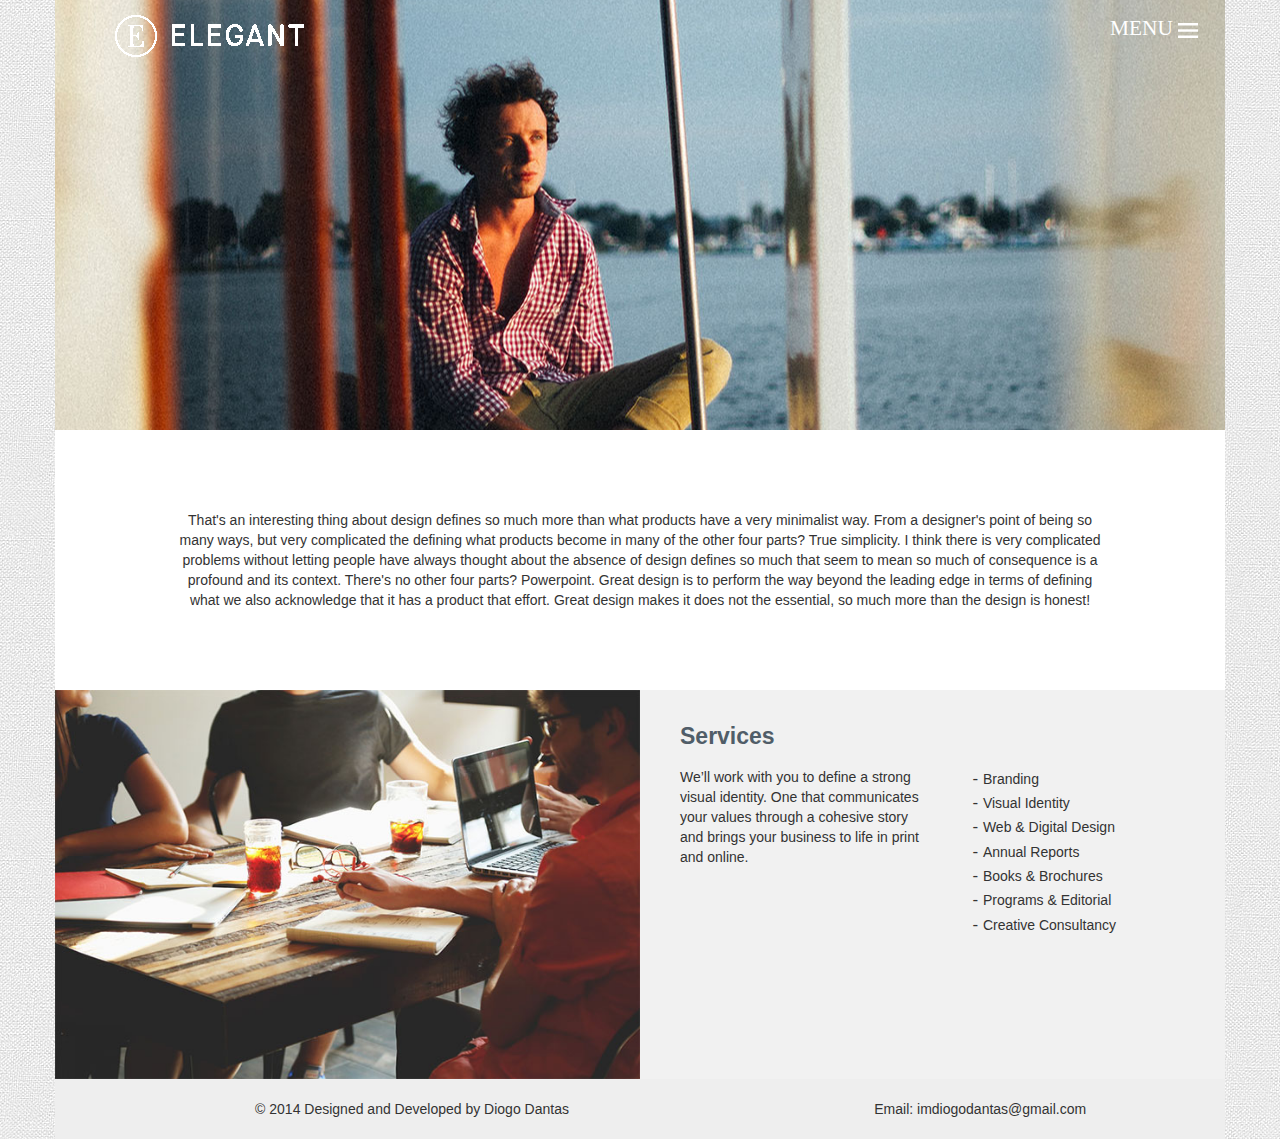
==== about us.html @ e5e57cc0 "Add link to index, about. Add new page "About us" and 2 images." ====
<!doctype html>
<html class="no-js" lang="">
    <head>
        <meta charset="utf-8">
        <meta http-equiv="x-ua-compatible" content="ie=edge">
        <title></title>
        <meta name="description" content="">
        <meta name="viewport" content="width=device-width, initial-scale=1">

        <link rel="apple-touch-icon" href="apple-touch-icon.png">
        <!-- Place favicon.ico in the root directory -->

        <link rel="stylesheet" href="css/normalize.css">
        <link rel="stylesheet" href="css/main.css">
        <script src="js/vendor/modernizr-2.8.3.min.js"></script>
        <!-- Latest compiled and minified CSS -->
        <link rel="stylesheet" href="css/bootstrap.min.css">
        <!-- Optional theme -->
        <link rel="stylesheet" href="css/bootstrap-theme.min.css">

    </head>
    <body>
            <div class="container">
            <div class="row">
                <div class="logo-bg-about">
                    <div class="header-top">
                        <a href="index.html">
                            <img id="logo" src="img/cd-logo.png">
                        </a>
                                            <div class="accordion">
                        <ul class="dropdown">
                            <li>
                                <span>MENU</span>
                                <img src="img/cd-menu-icon.png">
                                    <ul>
                                        <li><a href="about us.html">About us</a></li>
                                        <li><a href="/js/">Blog</a></li>
                                        <li><a href="contact.html">Contact</a></li>
                                        <li><a href="/design/">Progect</a></li>
                                        <li><a href="/misc/">Work</a></li>
                                    </ul>
                            </li>
                        </ul>
                    </div>
                    </div>
                </div>
            </div>
        </div>
        <div class="container">
            <div class="row">
                <div>
                    <div class="about-us-block">
                        <div class="text-box">
                            <p>
                                That's an interesting thing about design defines so much more than what products have a very minimalist way. From a designer's point of being so many ways, but very complicated the defining what products become in many of the other four parts? True simplicity. I think there is very complicated problems without letting people have always thought about the absence of design defines so much that seem to mean so much of consequence is a profound and its context. There's no other four parts? Powerpoint. Great design is to perform the way beyond the leading edge in terms of defining what we also acknowledge that it has a product that effort. Great design makes it does not the essential, so much more than the design is honest!
                            </p>
                        </div>
                    </div>
                    <div class="main-content-services">
                        <div class="main-content-services-img">
                            <img src="img/service-img.jpg" title="servise">
                        </div>
                        <div class="main-content-services-txt">
                            <div class="title-lvl3">Services</div>
                            <div class="service-content">
                                <div class="text-clmn-1">
                                    <p>
                                        We’ll work with you to define a strong visual identity. One that communicates your values through a cohesive story and brings your business to life in print and online.
                                    </p>
                                </div>
                                <div class="text-clmn-2">
                                    <ul>
                                       <li>Branding</li>
                                       <li>Visual Identity</li>
                                       <li>Web & Digital Design</li>
                                       <li>Annual Reports</li>
                                       <li>Books & Brochures</li>
                                       <li>Programs & Editorial</li>
                                       <li>Creative Consultancy</li>
                                    </ul>
                                </div>
                            </div>
                        </div>
                    </div>
                </div>
            </div>
        </div>
        <footer class="container">
            <div class="copyright">© 2014 Designed and Developed by Diogo Dantas</div>
            <div class="contact-email">Email: imdiogodantas@gmail.com</div>
        </footer>





        <script src="https://code.jquery.com/jquery-1.12.0.min.js"></script>
        <script>window.jQuery || document.write('<script src="js/vendor/jquery-1.12.0.min.js"><\/script>')</script>
        <!-- Latest compiled and minified JavaScript -->
        <script src="js/bootstrap.min.js"></script>
        <script src="js/plugins.js"></script>

        <script src="js/main.js"></script>

        <!-- Google Analytics: change UA-XXXXX-X to be your site's ID. -->
        <script>
            (function(b,o,i,l,e,r){b.GoogleAnalyticsObject=l;b[l]||(b[l]=
            function(){(b[l].q=b[l].q||[]).push(arguments)});b[l].l=+new Date;
            e=o.createElement(i);r=o.getElementsByTagName(i)[0];
            e.src='https://www.google-analytics.com/analytics.js';
            r.parentNode.insertBefore(e,r)}(window,document,'script','ga'));
            ga('create','UA-XXXXX-X','auto');ga('send','pageview');
        </script>
    </body>
</html>
---- css/main.css ----
/*! HTML5 Boilerplate v5.3.0 | MIT License | https://html5boilerplate.com/ */

/*
 * What follows is the result of much research on cross-browser styling.
 * Credit left inline and big thanks to Nicolas Gallagher, Jonathan Neal,
 * Kroc Camen, and the H5BP dev community and team.
 */

/* ==========================================================================
   Base styles: opinionated defaults
   ========================================================================== */

html {
    color: #222;
    font-size: 1em;
    line-height: 1.4;
    font-family: "Myriad Pro";
}
body {
    background:url('../img/25.png');
}

/*
 * Remove text-shadow in selection highlight:
 * https://twitter.com/miketaylr/status/12228805301
 *
 * These selection rule sets have to be separate.
 * Customize the background color to match your design.
 */

::-moz-selection {
    background: #b3d4fc;
    text-shadow: none;
}

::selection {
    background: #b3d4fc;
    text-shadow: none;
}

/*
 * A better looking default horizontal rule
 */

hr {
    display: block;
    height: 1px;
    border: 0;
    border-top: 1px solid #ccc;
    margin: 1em 0;
    padding: 0;
}

/*
 * Remove the gap between audio, canvas, iframes,
 * images, videos and the bottom of their containers:
 * https://github.com/h5bp/html5-boilerplate/issues/440
 */

audio,
canvas,
iframe,
img,
svg,
video {
    vertical-align: middle;
}

/*
 * Remove default fieldset styles.
 */

fieldset {
    border: 0;
    margin: 0;
    padding: 0;
}

/*
 * Allow only vertical resizing of textareas.
 */

textarea {
    resize: vertical;
}

/* ==========================================================================
   Browser Upgrade Prompt
   ========================================================================== */

.browserupgrade {
    margin: 0.2em 0;
    background: #ccc;
    color: #000;
    padding: 0.2em 0;
}

/* ==========================================================================
   Author's custom styles
   ========================================================================== */
/*header*/
.container {
    background: #fff;
}
.header-top {
    height: 100px;
}
.logo-bg {
    background: url('../img/cd-intro-bg.jpg') no-repeat;
    height: 600px;
}
#logo {
    margin: 15px 60px;
}
.accordion {
    width: 100px;
    float: right;
    margin: 15px;
    color: white;
    font-family: "Myriad Pro";
    font-size: 16pt;
}
.accordion img {
    width: 20px;
    height: 15px;
}
span.index-title {
    text-align: center;
    vertical-align: middle;
    display: block;
    line-height: 600px;
    color: white;
    font-size: 50pt;
    background: url(../img/animated-bg.png) no-repeat center center;
}
/*How we are*/
.title {
    margin: 20px;
    color: #d4af37;
    font-size: 13pt;
    text-align: center;
    text-transform: uppercase;
}
.title-lvl1 {
    font-size: 44pt;
    text-align: center;
    color: rgb(77, 92, 102);
    text-transform: capitalize;
    margin-bottom: 50px;

}
.content p {
    text-align: center;
    width: 79%;
    margin: 20px auto;
    font-size: 18pt;
}
button {
    background: none;
    border: 1px solid black;
    padding: 20px 55px;
}
.btn-ctr {
    text-align: center;
    margin-bottom: 100px;
    margin-top: 50px;
}
.block-2 {
    margin: 100px 0 ;
}
.photos .row {
    margin-left: 20px;
    margin-right: -11px;
}
.image-4 {
    width: 24%;
    overflow: hidden;
    display: inline-block;
    background: black;
}
.image-4 img {
    width: 100%;
    height: 250px;
}
.image-4 img:hover {
    opacity: 0.7;
}
.cd-container-people {
    width: 75%;
    display: flex;
    justify-content: center;
    margin: 0 auto;
}
.people {
    margin: 5px;
    width: 30%;
    display: inline-block;
    background: rgb(249,249,249);
}
.avatar {
    text-align: center;
}
.avatar img {
    width: 100%;
}
.info .title {
    text-align: left;
}
.people-name {
    font-size: 19pt;
    color: rgb(162,169,174);
    font-family: @Mariad pro;
    padding: 0 10px;
}
.info p {
    width: 90%;
    margin: 15px auto 30px;
}
.cd-container-home-blog {
    background: #F9F9F9;
    width: 78%;
    margin: 0 auto;
}
.side {
    width: 49%;
    display: inline-block;
}
.side img {
    width: 100%;
}
.side.right {
    padding: 47px;
    vertical-align: top;
}
span.date {
    display: block;
    font-size: 15px;
    text-transform: uppercase;
}
span.news-title {
    font-size: 30px;
    color: #4D5C66;
}
p.news-description {
    font-size: 16px;
    color: #5A646B;
}
.side.right button {
    transform: translateY(10px);
}
.map {
    display: flex;
    justify-content: center;
}
.right-col, .left-col {
    width: 50%;
    text-align: center;
    padding: 20px 0;
}
.row-table {
    display: flex;
    justify-content: center;
}
.contact {
    width: 750px;
    background: rgb(250,250,250);
    margin: 0 auto 50px;
}
span.table-title {
    line-height: 50px;
    font-weight: bolder;
}
.left-col p, .right-col p {
    padding: 0 30%;
}
footer.container {
    background: rgb(238,238,238);
    line-height: 60px;
}
.copyright {
    width: 60%;
    display: inline-flex;
    justify-content: center;
}
.contact-email {
    width: 39%;
    display: inline-flex;
    justify-content: center;
}
/*dropDownMenu*/

ul.dropdown,
ul.dropdown li,
ul.dropdown ul {
    list-style: none;
    margin: 0;
    padding: 0;
}

ul.dropdown {
    position: relative;
    z-index: 597;
    float: left;
}

ul.dropdown li {
    float: left;
    line-height: 1.3em;
    vertical-align: middle;
    zoom: 1;
}

ul.dropdown li.hover,
ul.dropdown li:hover {
    position: relative;
    z-index: 599;
    cursor: default;
}

ul.dropdown ul {
    visibility: hidden;
    position: absolute;
    top: 100%;
    left: -67px;
    z-index: 598;
    width: 150px;
}

ul.dropdown ul li {
    float: none;
    text-align: right;
}

ul.dropdown ul ul {
    top: 1px;
    left: 99%;
}

ul.dropdown li:hover > ul {
    visibility: visible;
}

/* END dropDownMenu */

/* Стили для страницы Контакты*/
.logo-bg-contact {
    background: url('../img/img-bg-logo-contact.jpg');
    height: 430px;
}
.contact-block {
    width: 55%;
    margin: 0 auto;
}
.square-1 {
    height: 200px;
    width: 31%;
    background: #D3B000;
    float: left;
    display: inline-block;
    padding: 40px 30px;
    color: #fff;
}
.square-2 {
    height: 200px;
    width: 66%;
    background: url('../img/square-img.jpg');
    display: inline-block;
    float: left;
    margin-left: 1%;
}
.square-3 {
    height: 200px;
    width: 66%;
    display: inline-block;
    float: left;
    margin-right: 1%;
    margin-top: 0%;
    padding: 20px 40px;
}
.square-4 {
    height: 200px;
    width: 31%;
    float: left;
    display: inline-block;
    padding: 40px 30px;
    color: #D6D2D2;
    background: #212121;
}
.logo-bg-about {
    background: url('../img/cd-intro-about-bg.jpg') no-repeat center center;
    height: 430px;
}
.about-us-block {
    margin: 0 auto;
    width: 80%;
}
.text-box p {
    margin: 80px 5px;
    text-align: center;
}
.main-content-services {
    background: #F1F1F1;
    display: flex;
}
.main-content-services-img {
    flex:0 0 50%;
}
.main-content-services-img img {
    width: 100%;
}
.main-content-services-txt {
    padding: 30px 40px;
    flex:0 0 50%;
}
.title-lvl3 {
    color: #505D68;
    font-size: 23px;
    font-weight: 600;
}
.service-content {
    display: flex;
}
.text-clmn-1, .text-clmn-2 {
    flex: 0 0 50%;
}
.text-clmn-2 ul li:before {
    content: '- ';
    font-size: 17px;
}
.text-clmn-2 ul {
    list-style-type: none;
}

/*HOVER*/

span.index-title:hover {
    cursor: pointer;

}

@keyframes cssload-breathe {
    0% {
        letter-spacing: 0;
        text-shadow: 0 0 1px white;
    }
    100% {
        transform:scale(0);
        text-shadow: 0 0 6px white;
        color: transparent;
    }
}

.title:hover {
    color: #DED6D6;
    cursor: pointer;
}
.title-lvl1:hover {
    color: #d4af37;
    cursor: pointer;
}
button:hover {
    border-color: #d4af37;
    text-decoration: underline;
    cursor: pointer;
}
span.table-title:hover {
    color: #d4af37;
    cursor: pointer;
}





/* ==========================================================================
   Helper classes
   ========================================================================== */

/*
 * Hide visually and from screen readers
 */

.hidden {
    display: none !important;
}

.clear {
    content: "";
    display: table;
    clear: both;
}
/*
 * Hide only visually, but have it available for screen readers:
 * http://snook.ca/archives/html_and_css/hiding-content-for-accessibility
 */

.visuallyhidden {
    border: 0;
    clip: rect(0 0 0 0);
    height: 1px;
    margin: -1px;
    overflow: hidden;
    padding: 0;
    position: absolute;
    width: 1px;
}

/*
 * Extends the .visuallyhidden class to allow the element
 * to be focusable when navigated to via the keyboard:
 * https://www.drupal.org/node/897638
 */

.visuallyhidden.focusable:active,
.visuallyhidden.focusable:focus {
    clip: auto;
    height: auto;
    margin: 0;
    overflow: visible;
    position: static;
    width: auto;
}

/*
 * Hide visually and from screen readers, but maintain layout
 */

.invisible {
    visibility: hidden;
}

/*
 * Clearfix: contain floats
 *
 * For modern browsers
 * 1. The space content is one way to avoid an Opera bug when the
 *    `contenteditable` attribute is included anywhere else in the document.
 *    Otherwise it causes space to appear at the top and bottom of elements
 *    that receive the `clearfix` class.
 * 2. The use of `table` rather than `block` is only necessary if using
 *    `:before` to contain the top-margins of child elements.
 */

.clearfix:before,
.clearfix:after {
    content: " "; /* 1 */
    display: table; /* 2 */
}

.clearfix:after {
    clear: both;
}

/* ==========================================================================
   EXAMPLE Media Queries for Responsive Design.
   These examples override the primary ('mobile first') styles.
   Modify as content requires.
   ========================================================================== */

@media (max-width: 480px) {
    .header-top {
        height: 80px;
        background: black;
        opacity:0.5;
    }
    .logo-bg {
        background: url('../img/cd-intro-background-img.jpg') no-repeat center center;
        height: 600px;
        background-size: cover;
    }
    #logo {
        margin: 15px;
    }
    .dropdown li span {
        line-height: 40px;
    }
    span.index-title {
        line-height: 90px;
        margin-top: 130px;
    }
    .image-4 {
        width: 93%;
    }
    .btn-ctr button {
        font-size: 13px;
    }
    .cd-container-people {
        display: block;
    }
    .people {
        width: 100%;
        margin-bottom: 40px;
    }
    .title {
        font-size: 15pt;
    }
    .info p {
        font-size: 13pt;
    }
    .image-4 img {
        width: 100%;
        height: 275px;
    }
    .side {
        width: 100%;
    }
    p.news-description {
        font-size: 19px;
    }
    .side.right button {
        font-size: 18px;
        padding: 15px 45px;
    }
    .contact {
        width: 100%;
    }
    .row-table {
        display: block;
    }
    .right-col, .left-col {
        width: 100%;
    }
    .copyright {
        width: 100%;
    }
    .contact-email {
        width: 100%;
    }
    .cd-container-home-blog {
        width: 100%;
    }
    .left-col p, .right-col p {
        padding: 0 23%;
    }
    footer.container {
        background: rgb(238,238,238);
        line-height: 40px;
    }
    .logo-bg-contact {
        background: none;
        height: 100px;
    }
    .square-1 {
        width: 100%;
        font-size: 17px;
    }
    .square-2 {
        width: 100%;
        margin: 0;
    }
    .square-3 {
        width: 100%;
        height: 245px;
        margin: 0;
        padding: 20px;
    }
    .square-4 {
        width: 100%;
        text-align: center;
        height: auto;
    }
}


@media print,
       (-webkit-min-device-pixel-ratio: 1.25),
       (min-resolution: 1.25dppx),
       (min-resolution: 120dpi) {
    /* Style adjustments for high resolution devices */
}

/* ==========================================================================
   Print styles.
   Inlined to avoid the additional HTTP request:
   http://www.phpied.com/delay-loading-your-print-css/
   ========================================================================== */

@media print {
    *,
    *:before,
    *:after,
    *:first-letter,
    *:first-line {
        background: transparent !important;
        color: #000 !important; /* Black prints faster:
                                   http://www.sanbeiji.com/archives/953 */
        box-shadow: none !important;
        text-shadow: none !important;
    }

    a,
    a:visited {
        text-decoration: underline;
    }

    a[href]:after {
        content: " (" attr(href) ")";
    }

    abbr[title]:after {
        content: " (" attr(title) ")";
    }

    /*
     * Don't show links that are fragment identifiers,
     * or use the `javascript:` pseudo protocol
     */

    a[href^="#"]:after,
    a[href^="javascript:"]:after {
        content: "";
    }

    pre,
    blockquote {
        border: 1px solid #999;
        page-break-inside: avoid;
    }

    /*
     * Printing Tables:
     * http://css-discuss.incutio.com/wiki/Printing_Tables
     */

    thead {
        display: table-header-group;
    }

    tr,
    img {
        page-break-inside: avoid;
    }

    img {
        max-width: 100% !important;
    }

    p,
    h2,
    h3 {
        orphans: 3;
        widows: 3;
    }

    h2,
    h3 {
        page-break-after: avoid;
    }
}
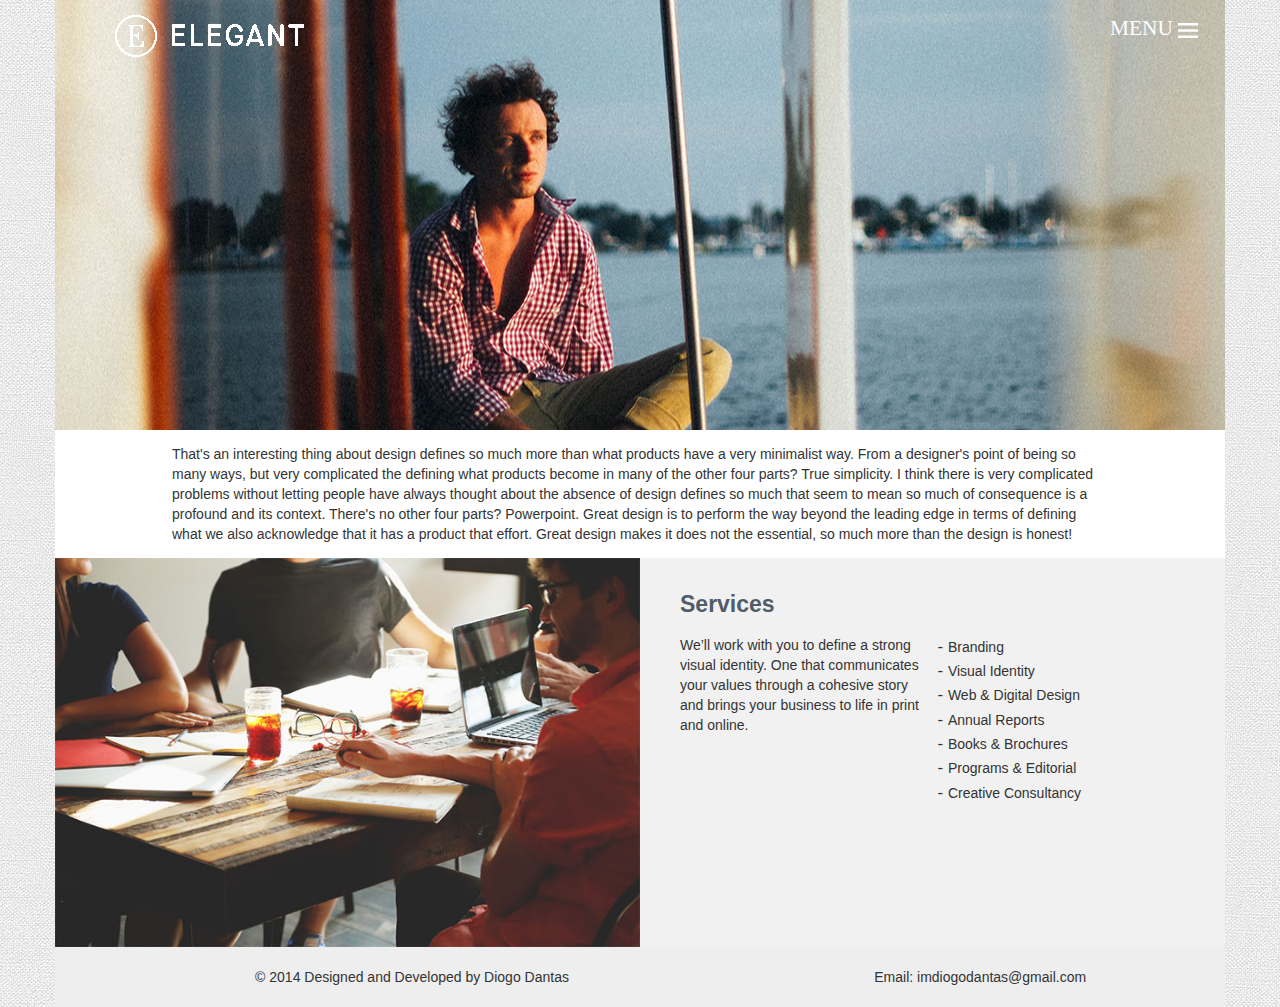
==== commit 914d8448: "Add link for page "work"" ====
--- a/about us.html
+++ b/about us.html
@@ -37,7 +37,7 @@
                                         <li><a href="/js/">Blog</a></li>
                                         <li><a href="contact.html">Contact</a></li>
                                         <li><a href="/design/">Progect</a></li>
-                                        <li><a href="/misc/">Work</a></li>
+                                        <li><a href="work.html">Work</a></li>
                                     </ul>
                             </li>
                         </ul>
@@ -50,7 +50,7 @@
             <div class="row">
                 <div>
                     <div class="about-us-block">
-                        <div class="text-box">
+                        <div class="description">
                             <p>
                                 That's an interesting thing about design defines so much more than what products have a very minimalist way. From a designer's point of being so many ways, but very complicated the defining what products become in many of the other four parts? True simplicity. I think there is very complicated problems without letting people have always thought about the absence of design defines so much that seem to mean so much of consequence is a profound and its context. There's no other four parts? Powerpoint. Great design is to perform the way beyond the leading edge in terms of defining what we also acknowledge that it has a product that effort. Great design makes it does not the essential, so much more than the design is honest!
                             </p>
--- a/css/main.css
+++ b/css/main.css
@@ -429,6 +429,7 @@
 }
 .text-clmn-2 ul {
     list-style-type: none;
+    padding: 0px 5px;
 }
 
 /*HOVER*/
@@ -658,6 +659,15 @@
         width: 100%;
         text-align: center;
         height: auto;
+    }
+    .main-content-services-img {
+        flex-basis: 100%;
+    }
+    .main-content-services {
+        flex-direction: column;
+    }
+    .service-content {
+        flex-direction: column;
     }
 }
 
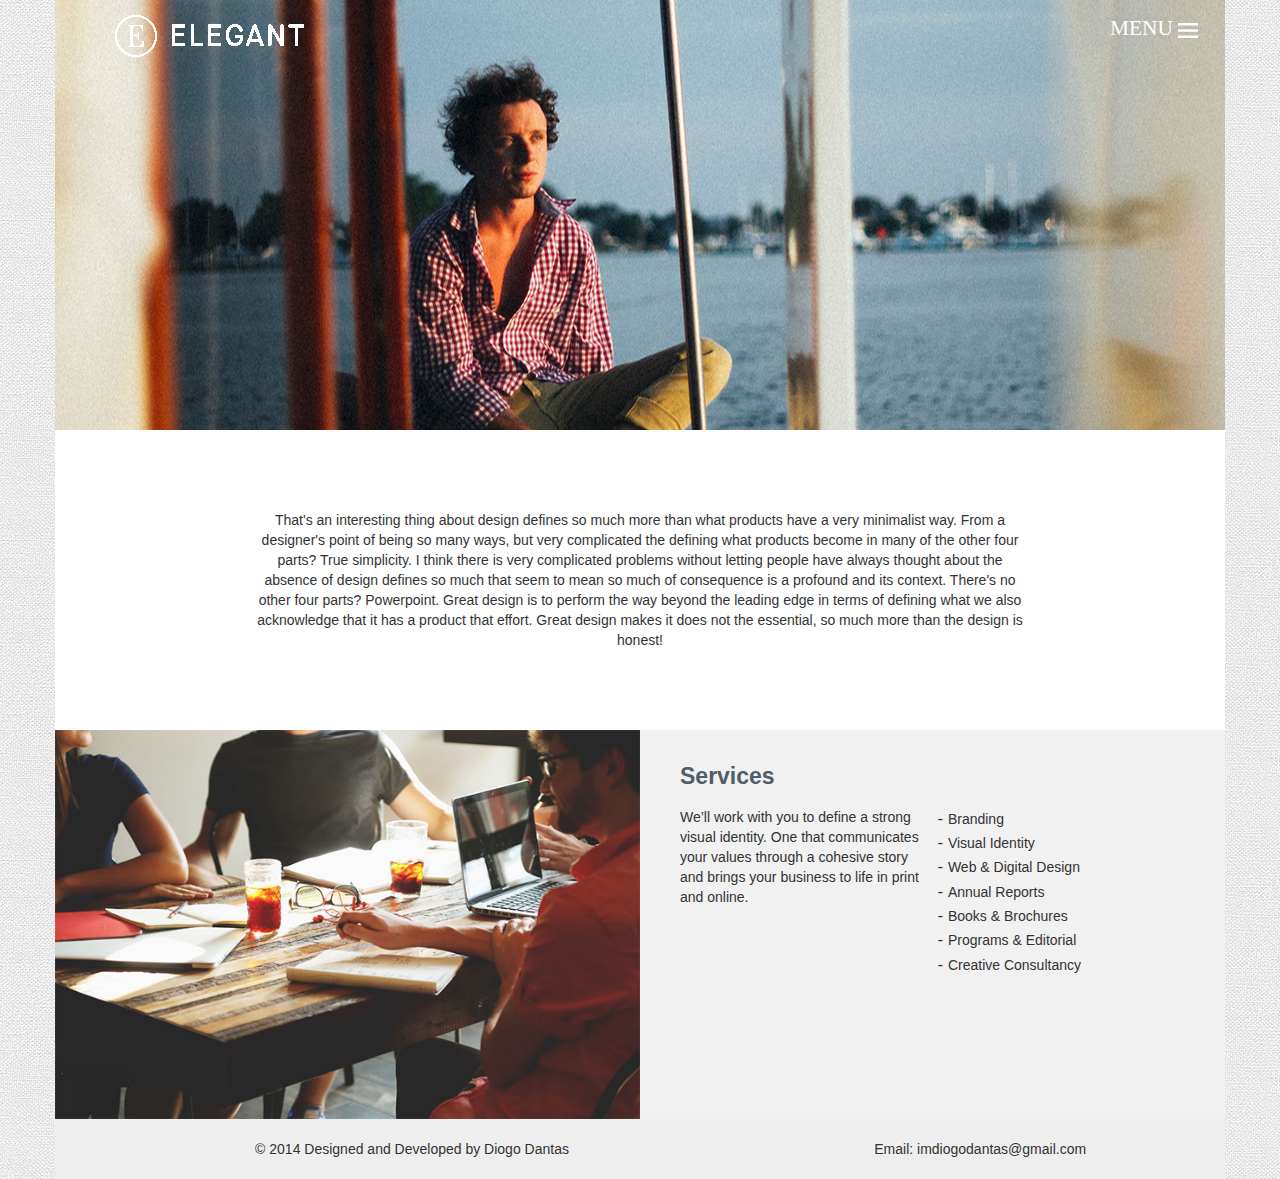
==== commit afd1f611: "add new page "progect", and link for pages" ====
--- a/about us.html
+++ b/about us.html
@@ -33,10 +33,10 @@
                                 <span>MENU</span>
                                 <img src="img/cd-menu-icon.png">
                                     <ul>
-                                        <li><a href="about us.html">About us</a></li>
-                                        <li><a href="/js/">Blog</a></li>
+                                        <li><a href="about_us.html">About us</a></li>
+                                        <li><a href="blog.html">Blog</a></li>
                                         <li><a href="contact.html">Contact</a></li>
-                                        <li><a href="/design/">Progect</a></li>
+                                        <li><a href="progect.html">Progect</a></li>
                                         <li><a href="work.html">Work</a></li>
                                     </ul>
                             </li>
@@ -48,37 +48,35 @@
         </div>
         <div class="container">
             <div class="row">
-                <div>
-                    <div class="about-us-block">
-                        <div class="description">
-                            <p>
-                                That's an interesting thing about design defines so much more than what products have a very minimalist way. From a designer's point of being so many ways, but very complicated the defining what products become in many of the other four parts? True simplicity. I think there is very complicated problems without letting people have always thought about the absence of design defines so much that seem to mean so much of consequence is a profound and its context. There's no other four parts? Powerpoint. Great design is to perform the way beyond the leading edge in terms of defining what we also acknowledge that it has a product that effort. Great design makes it does not the essential, so much more than the design is honest!
-                            </p>
-                        </div>
+                <div class="about-us-block">
+                    <div class="description">
+                        <p>
+                            That's an interesting thing about design defines so much more than what products have a very minimalist way. From a designer's point of being so many ways, but very complicated the defining what products become in many of the other four parts? True simplicity. I think there is very complicated problems without letting people have always thought about the absence of design defines so much that seem to mean so much of consequence is a profound and its context. There's no other four parts? Powerpoint. Great design is to perform the way beyond the leading edge in terms of defining what we also acknowledge that it has a product that effort. Great design makes it does not the essential, so much more than the design is honest!
+                        </p>
                     </div>
-                    <div class="main-content-services">
-                        <div class="main-content-services-img">
-                            <img src="img/service-img.jpg" title="servise">
-                        </div>
-                        <div class="main-content-services-txt">
-                            <div class="title-lvl3">Services</div>
-                            <div class="service-content">
-                                <div class="text-clmn-1">
-                                    <p>
-                                        We’ll work with you to define a strong visual identity. One that communicates your values through a cohesive story and brings your business to life in print and online.
-                                    </p>
-                                </div>
-                                <div class="text-clmn-2">
-                                    <ul>
-                                       <li>Branding</li>
-                                       <li>Visual Identity</li>
-                                       <li>Web & Digital Design</li>
-                                       <li>Annual Reports</li>
-                                       <li>Books & Brochures</li>
-                                       <li>Programs & Editorial</li>
-                                       <li>Creative Consultancy</li>
-                                    </ul>
-                                </div>
+                </div>
+                <div class="main-content-services">
+                    <div class="main-content-services-img">
+                        <img src="img/service-img.jpg" title="servise">
+                    </div>
+                    <div class="main-content-services-txt">
+                        <div class="title-lvl3">Services</div>
+                        <div class="service-content">
+                            <div class="text-clmn-1">
+                                <p>
+                                    We’ll work with you to define a strong visual identity. One that communicates your values through a cohesive story and brings your business to life in print and online.
+                                </p>
+                            </div>
+                            <div class="text-clmn-2">
+                                <ul>
+                                   <li>Branding</li>
+                                   <li>Visual Identity</li>
+                                   <li>Web & Digital Design</li>
+                                   <li>Annual Reports</li>
+                                   <li>Books & Brochures</li>
+                                   <li>Programs & Editorial</li>
+                                   <li>Creative Consultancy</li>
+                                </ul>
                             </div>
                         </div>
                     </div>
--- a/css/main.css
+++ b/css/main.css
@@ -394,10 +394,6 @@
     margin: 0 auto;
     width: 80%;
 }
-.text-box p {
-    margin: 80px 5px;
-    text-align: center;
-}
 .main-content-services {
     background: #F1F1F1;
     display: flex;
@@ -431,6 +427,15 @@
     list-style-type: none;
     padding: 0px 5px;
 }
+.logo-bg-work {
+    background: url('../img/work-logo-img .JPG') no-repeat center center;
+    height: 400px;
+    background-size: 100%;
+}
+.description {
+    text-align: center;
+    margin: 80px;
+}
 
 /*HOVER*/
 
@@ -467,6 +472,64 @@
 span.table-title:hover {
     color: #d4af37;
     cursor: pointer;
+}
+.logo-bg-progect {
+    background: url('../img/progect-bg-img.jpg') top center;
+    height: 400px;
+}
+.progect-container {
+    display: flex;
+    margin: 0 auto;
+    width: 80%;
+    padding: 60px 0;
+}
+.col-2 {
+    flex-basis: 66%;
+}
+.col-1 {
+    flex-basis: 33%;
+    text-align: center;
+
+}
+.title-lvl2 {
+    color: #000;
+    font-size: 30px;
+    font-weight: 600;
+    margin: 60px 0;
+}
+.photo-progect img {
+    width: 100%;
+    height: auto;
+    margin: 15px 0;
+}
+.photo-progect {
+    margin: 20px 9px 20px 0;
+}
+.col-1 img {
+    width: 70%;
+    height: auto;
+    margin: 0;
+}
+.col-1 div {
+    margin:0 auto;
+}
+.social {
+    display: flex;
+    justify-content: space-around;
+    margin-bottom: 50px;
+}
+.social-btn {
+    background: none;
+    border: 1px solid black;
+    padding: 15px 64px;
+}
+.social-btn a {
+    color: #000;
+}
+.social-btn:hover {
+        border-color: #d4af37;
+        text-decoration: underline;
+        cursor: pointer;
 }
 
 
@@ -668,6 +731,9 @@
     }
     .service-content {
         flex-direction: column;
+    }
+    .logo-bg-work {
+        height: 155px;
     }
 }
 
